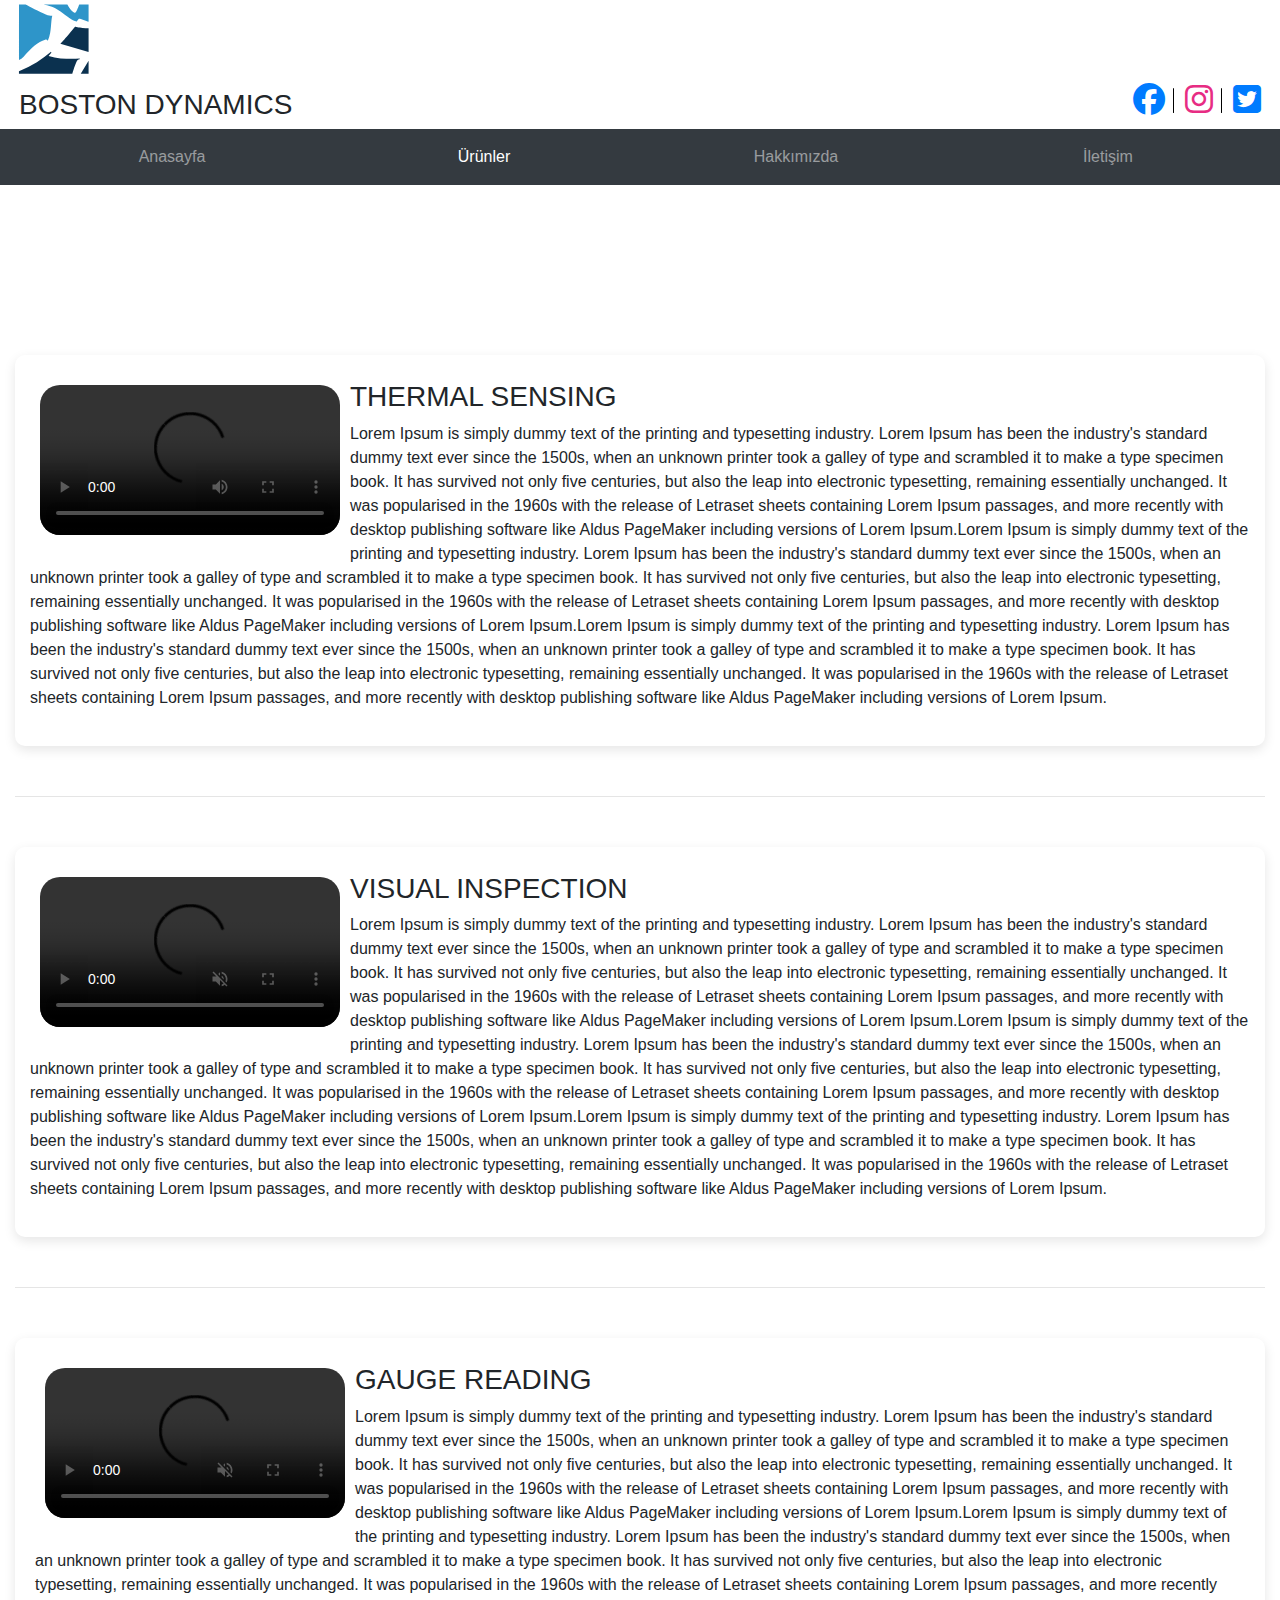
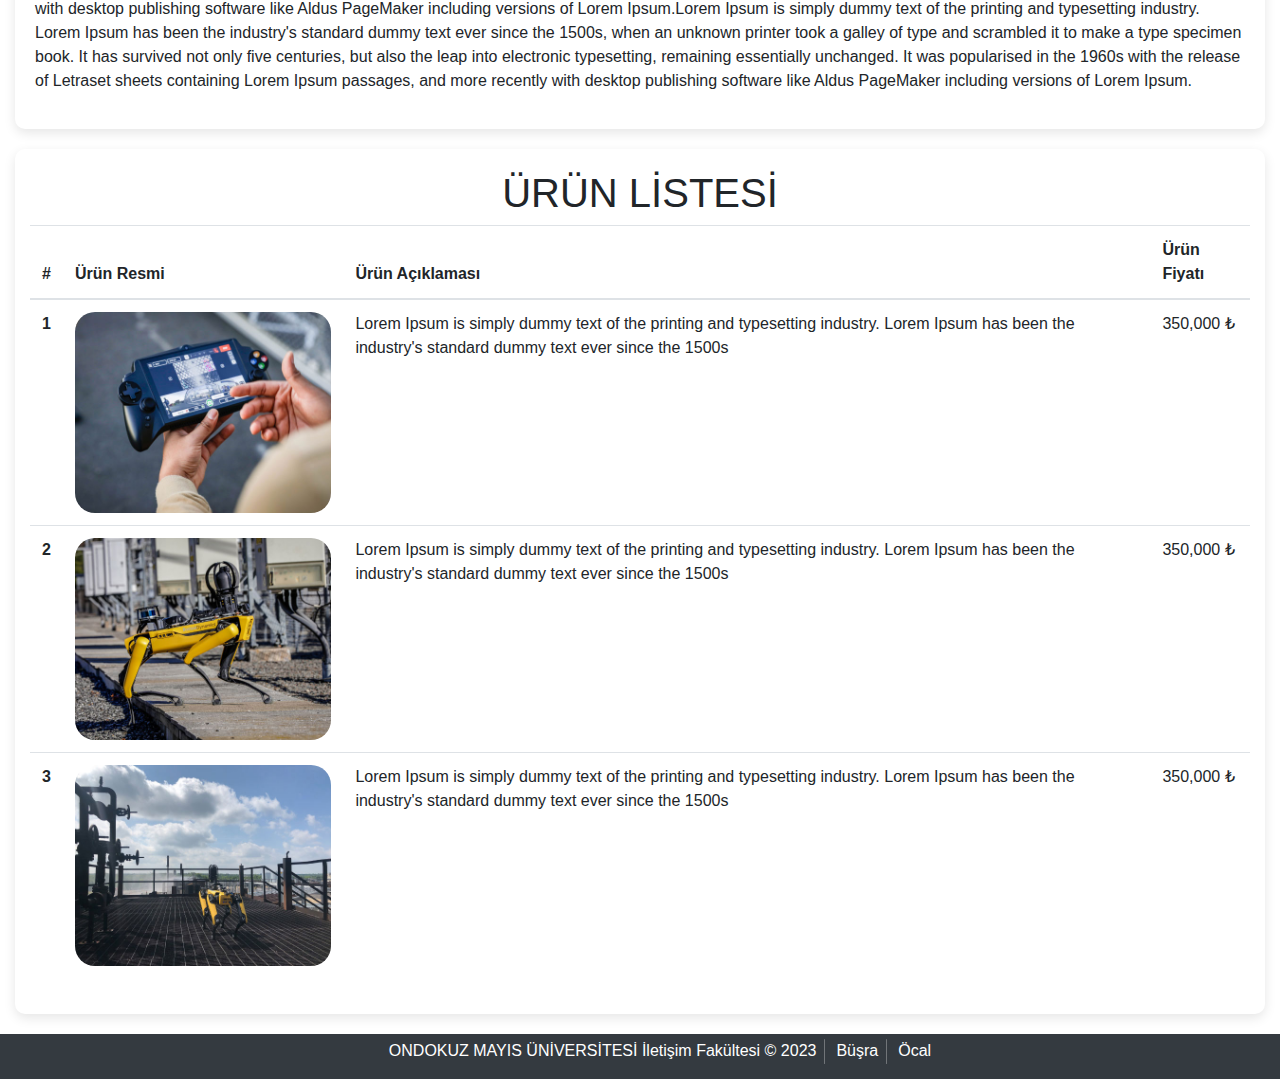
==== products.html @ 0d96b16a "first commit" ====
<!DOCTYPE html>
<html lang="en">
  <head>
    <!-- Required meta tags -->
    <meta charset="utf-8" />
    <meta
      name="viewport"
      content="width=device-width, initial-scale=1, shrink-to-fit=no"
    />
    <link rel="stylesheet" href="./styles/reset.css" />
    <!-- Bootstrap CSS -->
    <link
      rel="stylesheet"
      href="https://cdn.jsdelivr.net/npm/bootstrap@4.0.0/dist/css/bootstrap.min.css"
      integrity="sha384-Gn5384xqQ1aoWXA+058RXPxPg6fy4IWvTNh0E263XmFcJlSAwiGgFAW/dAiS6JXm"
      crossorigin="anonymous"
    />
    <link
      rel="stylesheet"
      href="https://cdnjs.cloudflare.com/ajax/libs/font-awesome/6.4.0/css/all.min.css"
    />
    <link
      rel="stylesheet"
      href="https://cdnjs.cloudflare.com/ajax/libs/animate.css/4.1.1/animate.min.css"
    />
    <title>PROJE ÖDEVİ!</title>
  </head>
  <body>
    <header id="header">
      <div id="top-bar">
        <div class="logo-wrapper animate__animated animate__backInLeft">
          <img
            class="logo"
            style="position: relative; left: -229px"
            src="./img/logo.svg"
          />
        </div>
        <div class="top-content animate__animated animate__backInRight">
          <div><h3>BOSTON DYNAMICS</h3></div>
          <div>
            <ul>
              <li>
                <a href="https://www.instagram.com/busraayiim" target="_blank"
                  ><i class="fa-brands fa-facebook fa-beat fa-2xl"></i
                ></a>
              </li>
              <li>
                <a
                  style="color: #e72c83"
                  q
                  href="https://www.instagram.com/busraayiim"
                  target="_blank"
                  ><i class="fa-brands fa-instagram fa-beat fa-2xl"></i
                ></a>
              </li>
              <li>
                <a href="https://www.instagram.com/busraayiim" target="_blank"
                  ><i
                    class="fa-brands fa-square-twitter fa-beat-fade fa-2xl"
                  ></i
                ></a>
              </li>
            </ul>
          </div>
        </div>
      </div>
      <nav
        class="navbar navbar-expand-lg navbar-dark bg-dark animate__animated animate__backInLeft"
      >
        <a class="navbar-brand" href="index.html">PROJE ÖDEVİ</a>
        <button
          class="navbar-toggler"
          type="button"
          data-toggle="collapse"
          data-target="#navbarNav"
          aria-controls="navbarNav"
          aria-expanded="false"
          aria-label="Toggle navigation"
        >
          <span class="navbar-toggler-icon"></span>
        </button>
        <div class="collapse navbar-collapse" id="navbarNav">
          <ul class="navbar-nav">
            <li class="nav-item">
              <a class="nav-link" href="index.html"
                >Anasayfa <span class="sr-only">(current)</span></a
              >
            </li>
            <li class="nav-item active">
              <a class="nav-link" href="products.html"
                >Ürünler <span class="sr-only"></span
              ></a>
            </li>
            <li class="nav-item">
              <a class="nav-link" href="about.html">Hakkımızda</a>
            </li>
            <li class="nav-item">
              <a class="nav-link" href="contact.html">İletişim</a>
            </li>
          </ul>
        </div>
      </nav>
    </header>
    <div
    id="carouselExampleSlidesOnly"
    class="carousel slide"
    data-ride="carousel"
  >
    <div class="carousel-inner animate__animated animate__backInRight">
      <div class="carousel-item active">
          <video class="d-block w-100 " autoplay="autoplay" loop="loop" muted="muted"  playsinline="">
              <source src="./img/web-banner.mp4" type="video/mp4">
          </video>
          <div class="carousel-caption d-none d-md-block">
              <h1>GELECEĞİ İNŞA EDERİZ</h1>
              <p>Lorem Ipsum is simply dummy text of the printing and typesetting industry. Lorem Ipsum has been the industry's standard dummy text ever since the 1500s</p>
            </div>
      </div>
  </div>
    <main
      class="container-fluid animate__animated animate__bounceIn"
      style="padding-top: 20px; padding-bottom: 20px"
    >
      <div class="row" style="justify-content: center;gap: 20px;">
        <div class="col-md-12">
          <div class="container-fluid shadowed-box">
            <div class="oval"><video class="d-block w-100 image-p " autoplay="autoplay" loop="loop"  controls  playsinline="">
              <source src="./img/videoplayback.mp4" type="video/mp4">
          </video></div>
            <div class="content">
              <h3>THERMAL SENSING</h3>
              <p>
                Lorem Ipsum is simply dummy text of the printing and typesetting
                industry. Lorem Ipsum has been the industry's standard dummy
                text ever since the 1500s, when an unknown printer took a galley
                of type and scrambled it to make a type specimen book. It has
                survived not only five centuries, but also the leap into
                electronic typesetting, remaining essentially unchanged. It was
                popularised in the 1960s with the release of Letraset sheets
                containing Lorem Ipsum passages, and more recently with desktop
                publishing software like Aldus PageMaker including versions of
                Lorem Ipsum.Lorem Ipsum is simply dummy text of the printing and
                typesetting industry. Lorem Ipsum has been the industry's
                standard dummy text ever since the 1500s, when an unknown
                printer took a galley of type and scrambled it to make a type
                specimen book. It has survived not only five centuries, but also
                the leap into electronic typesetting, remaining essentially
                unchanged. It was popularised in the 1960s with the release of
                Letraset sheets containing Lorem Ipsum passages, and more
                recently with desktop publishing software like Aldus PageMaker
                including versions of Lorem Ipsum.Lorem Ipsum is simply dummy
                text of the printing and typesetting industry. Lorem Ipsum has
                been the industry's standard dummy text ever since the 1500s,
                when an unknown printer took a galley of type and scrambled it
                to make a type specimen book. It has survived not only five
                centuries, but also the leap into electronic typesetting,
                remaining essentially unchanged. It was popularised in the 1960s
                with the release of Letraset sheets containing Lorem Ipsum
                passages, and more recently with desktop publishing software
                like Aldus PageMaker including versions of Lorem Ipsum.
              </p>
            </div>
          </div>
          <hr style="margin-top: 50px; margin-bottom: 50px" />
          <div class="container-fluid shadowed-box">
            <div class="oval"><video class="d-block w-100 image-p " autoplay="autoplay" loop="loop" muted controls  playsinline="">
              <source src="./img/videoplayback.mp4" type="video/mp4">
          </video></div>
            <div class="content">
              <h3>VISUAL INSPECTION</h3>
              <p>
                Lorem Ipsum is simply dummy text of the printing and typesetting
                industry. Lorem Ipsum has been the industry's standard dummy
                text ever since the 1500s, when an unknown printer took a galley
                of type and scrambled it to make a type specimen book. It has
                survived not only five centuries, but also the leap into
                electronic typesetting, remaining essentially unchanged. It was
                popularised in the 1960s with the release of Letraset sheets
                containing Lorem Ipsum passages, and more recently with desktop
                publishing software like Aldus PageMaker including versions of
                Lorem Ipsum.Lorem Ipsum is simply dummy text of the printing and
                typesetting industry. Lorem Ipsum has been the industry's
                standard dummy text ever since the 1500s, when an unknown
                printer took a galley of type and scrambled it to make a type
                specimen book. It has survived not only five centuries, but also
                the leap into electronic typesetting, remaining essentially
                unchanged. It was popularised in the 1960s with the release of
                Letraset sheets containing Lorem Ipsum passages, and more
                recently with desktop publishing software like Aldus PageMaker
                including versions of Lorem Ipsum.Lorem Ipsum is simply dummy
                text of the printing and typesetting industry. Lorem Ipsum has
                been the industry's standard dummy text ever since the 1500s,
                when an unknown printer took a galley of type and scrambled it
                to make a type specimen book. It has survived not only five
                centuries, but also the leap into electronic typesetting,
                remaining essentially unchanged. It was popularised in the 1960s
                with the release of Letraset sheets containing Lorem Ipsum
                passages, and more recently with desktop publishing software
                like Aldus PageMaker including versions of Lorem Ipsum.
              </p>
            </div>
          </div>
          <hr style="margin-top: 50px; margin-bottom: 50px" />
          <div class="container- shadowed-box">
            <div class="oval"><video class="d-block w-100 image-p " autoplay="autoplay" loop="loop" muted controls  playsinline="">
              <source src="./img/videoplayback.mp4" type="video/mp4">
          </video></div>
            <div class="content">
              <h3>GAUGE READING</h3>
              <p>
                Lorem Ipsum is simply dummy text of the printing and typesetting
                industry. Lorem Ipsum has been the industry's standard dummy
                text ever since the 1500s, when an unknown printer took a galley
                of type and scrambled it to make a type specimen book. It has
                survived not only five centuries, but also the leap into
                electronic typesetting, remaining essentially unchanged. It was
                popularised in the 1960s with the release of Letraset sheets
                containing Lorem Ipsum passages, and more recently with desktop
                publishing software like Aldus PageMaker including versions of
                Lorem Ipsum.Lorem Ipsum is simply dummy text of the printing and
                typesetting industry. Lorem Ipsum has been the industry's
                standard dummy text ever since the 1500s, when an unknown
                printer took a galley of type and scrambled it to make a type
                specimen book. It has survived not only five centuries, but also
                the leap into electronic typesetting, remaining essentially
                unchanged. It was popularised in the 1960s with the release of
                Letraset sheets containing Lorem Ipsum passages, and more
                recently with desktop publishing software like Aldus PageMaker
                including versions of Lorem Ipsum.Lorem Ipsum is simply dummy
                text of the printing and typesetting industry. Lorem Ipsum has
                been the industry's standard dummy text ever since the 1500s,
                when an unknown printer took a galley of type and scrambled it
                to make a type specimen book. It has survived not only five
                centuries, but also the leap into electronic typesetting,
                remaining essentially unchanged. It was popularised in the 1960s
                with the release of Letraset sheets containing Lorem Ipsum
                passages, and more recently with desktop publishing software
                like Aldus PageMaker including versions of Lorem Ipsum.
              </p>
            </div>
          </div>
        </div>
        <div class="col-md-12">
          <div class="container-fluid shadowed-box">
            <h1 style="text-align: center;">ÜRÜN LİSTESİ</h1>
            <table class="table ">
              <thead>
                <tr>
                  <th scope="col">#</th>
                  <th scope="col">Ürün Resmi</th>
                  <th scope="col">Ürün Açıklaması</th>
                  <th scope="col">Ürün Fiyatı</th>
                </tr>
              </thead>
              <tbody>
                <tr>
                  <th scope="row">1</th>
                  <td><img class="image-p" src="./img/1.jpg" /></div></td>
                  <td>Lorem Ipsum is simply dummy text of the printing and typesetting industry. Lorem Ipsum has been the industry's standard dummy text ever since the 1500s</td>
                  <td>350,000 ₺</td>
                </tr>
                <tr>
                  <th scope="row">2</th>
                  <td><img class="image-p" src="./img/2.jpg" /></div></td>
                  <td>Lorem Ipsum is simply dummy text of the printing and typesetting industry. Lorem Ipsum has been the industry's standard dummy text ever since the 1500s</td>
                  <td>350,000 ₺</td>
                </tr>
                <tr>
                  <th scope="row">3</th>
                  <td><img class="image-p" src="./img/3.jpg" /></div></td>
                  <td>Lorem Ipsum is simply dummy text of the printing and typesetting industry. Lorem Ipsum has been the industry's standard dummy text ever since the 1500s</td>
                  <td>350,000 ₺</td>
                </tr>
              </tbody>
            </table>
          </div>
        </div>
      </div>
    </main>
    <footer class="bg-dark footer" style="color: white">
      <div class="container">
        <div class="row">
          <div class="col-md-12 footer-content">
            <ul>
              <li>ONDOKUZ MAYIS ÜNİVERSİTESİ İletişim Fakültesi © 2023</li>
              <li>Büşra</li>
              <li>Öcal</li>
            </ul>
          </div>
        </div>
      </div>
    </footer>
    <!-- Optional JavaScript -->
    <!-- jQuery first, then Popper.js, then Bootstrap JS -->
    <script
      src="https://code.jquery.com/jquery-3.2.1.slim.min.js"
      integrity="sha384-KJ3o2DKtIkvYIK3UENzmM7KCkRr/rE9/Qpg6aAZGJwFDMVNA/GpGFF93hXpG5KkN"
      crossorigin="anonymous"
    ></script>
    <script
      src="https://cdn.jsdelivr.net/npm/popper.js@1.12.9/dist/umd/popper.min.js"
      integrity="sha384-ApNbgh9B+Y1QKtv3Rn7W3mgPxhU9K/ScQsAP7hUibX39j7fakFPskvXusvfa0b4Q"
      crossorigin="anonymous"
    ></script>
    <script
      src="https://cdn.jsdelivr.net/npm/bootstrap@4.0.0/dist/js/bootstrap.min.js"
      integrity="sha384-JZR6Spejh4U02d8jOt6vLEHfe/JQGiRRSQQxSfFWpi1MquVdAyjUar5+76PVCmYl"
      crossorigin="anonymous"
    ></script>
  </body>
</html>
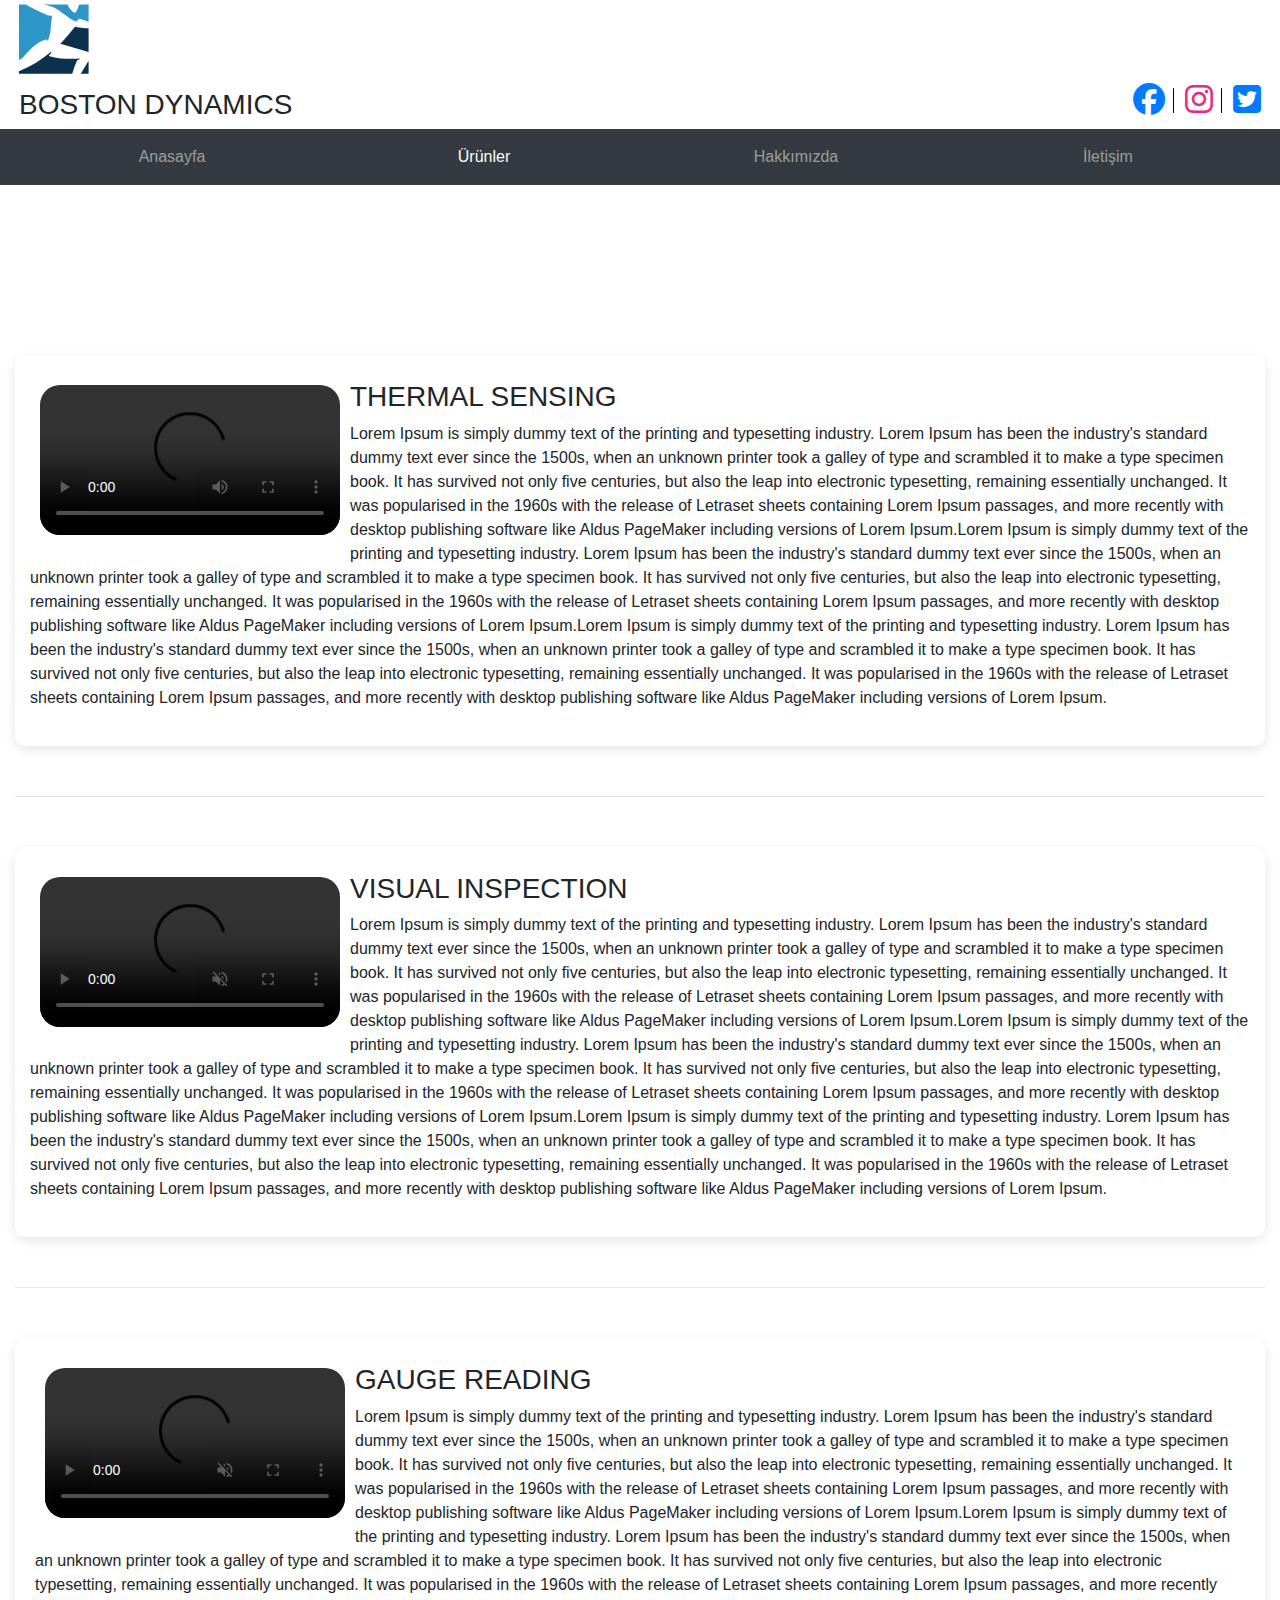
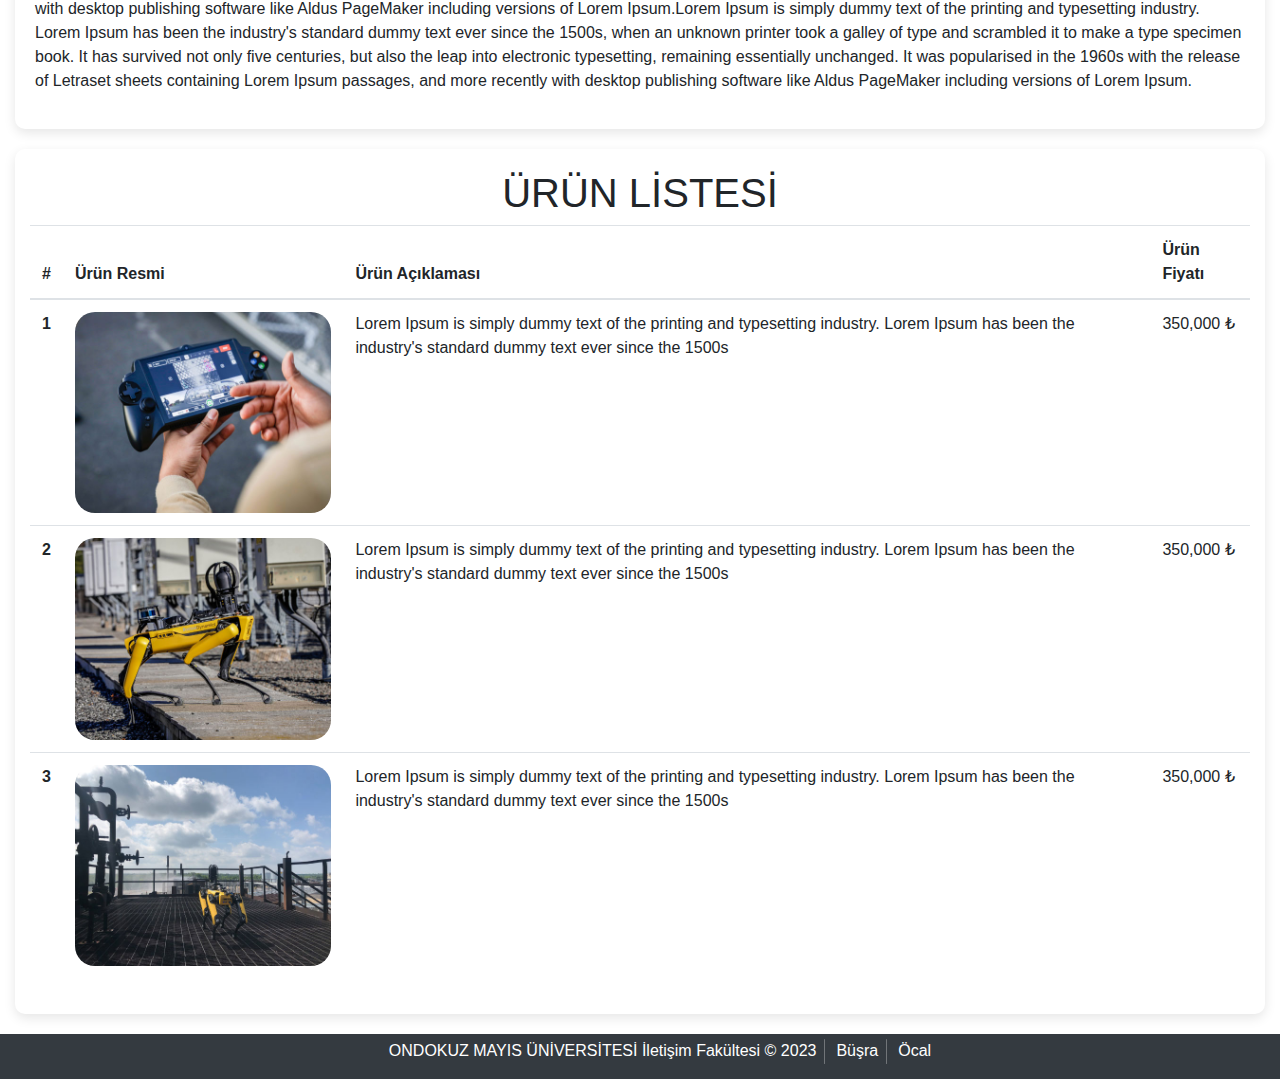
==== commit 29584ada: "update" ====
--- a/products.html
+++ b/products.html
@@ -24,6 +24,22 @@
       href="https://cdnjs.cloudflare.com/ajax/libs/animate.css/4.1.1/animate.min.css"
     />
     <title>PROJE ÖDEVİ!</title>
+    <style>
+      .vid{
+        display: block !important;
+      }
+      .banner-img{
+        display: none !important;
+      }
+      @media only screen and (max-width: 991px) {
+        .vid{
+        display: none !important;
+      }
+      .banner-img{
+        display: block !important;
+      }
+      }
+    </style>
   </head>
   <body>
     <header id="header">
@@ -108,9 +124,10 @@
   >
     <div class="carousel-inner animate__animated animate__backInRight">
       <div class="carousel-item active">
-          <video class="d-block w-100 " autoplay="autoplay" loop="loop" muted="muted"  playsinline="">
+          <video class="d-block w-100 vid" autoplay="autoplay" loop="loop" muted="muted"  playsinline="">
               <source src="./img/web-banner.mp4" type="video/mp4">
           </video>
+          <img class="d-block w-100 banner-img" src="./img/spot-banner-home.jpg"  />
           <div class="carousel-caption d-none d-md-block">
               <h1>GELECEĞİ İNŞA EDERİZ</h1>
               <p>Lorem Ipsum is simply dummy text of the printing and typesetting industry. Lorem Ipsum has been the industry's standard dummy text ever since the 1500s</p>
